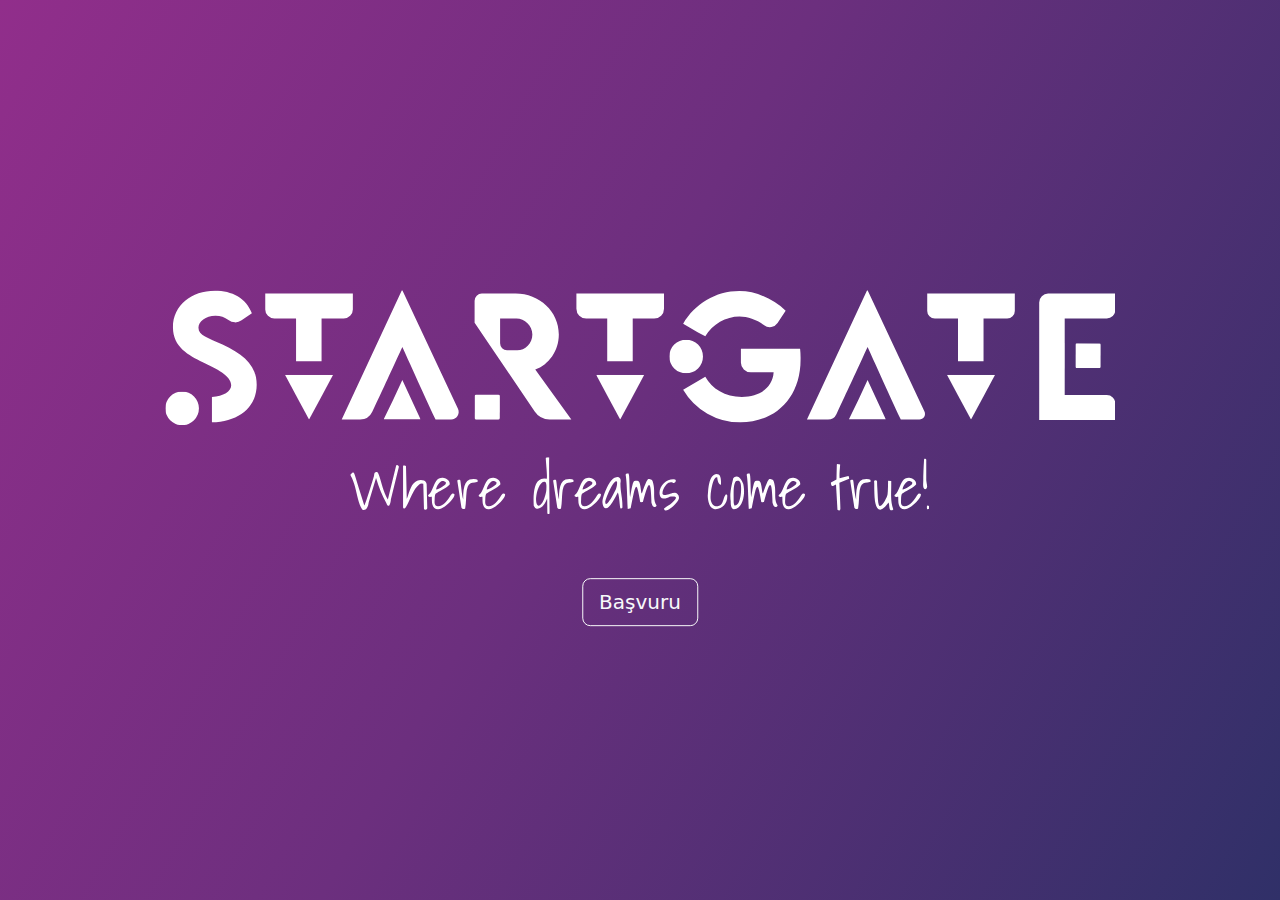
==== index.html @ b7eb3c75 "first update" ====
<!DOCTYPE html>
<html lang="en">
<head>
    <meta charset="UTF-8">
    <meta http-equiv="X-UA-Compatible" content="IE=edge">
    <meta name="viewport" content="width=device-width, initial-scale=1.0">
    <title>StartGate</title>
    <link rel="stylesheet" href="/assest/css/boostrap/bootstrap.min.css">
    <link rel="stylesheet" href="/style.css">
    <link rel="stylesheet" href="assest/js/boostrap/bootstrap.min.js">
</head>
<body>
    <div class="container-fluid">
        <div class="position-absolute top-50 start-50 translate-middle text-center">
            <div class="col p-3"><img src="/assest/image/Logo.svg" alt=""></div>
            <div class="col p-3"><img src="/assest/image/dream-come-true.svg" alt=""></div>
            <div class="col pt-5"><button type="button" class="btn btn-outline-light btn-lg" onclick="window.location.href='/form-page.html'">Başvuru</button></div>
        </div>
        
    </div>
    
</body>
</html>
---- style.css ----
*{
    margin: 0;
    padding: 0;
}

body{
    background: transparent linear-gradient(119deg, rgba(145, 46, 139, 1) 0%, rgba(108, 47, 126, 1) 46%, rgba(48, 48, 104, 1) 100%) 0% 0% no-repeat padding-box;
    width: 100%;
    height: 100vh;
}

.blur{
    background: rgba(255, 255, 255, 0.21)
}
.text-purple{
    color: purple;
}
.logo{
    left: 20%;
}
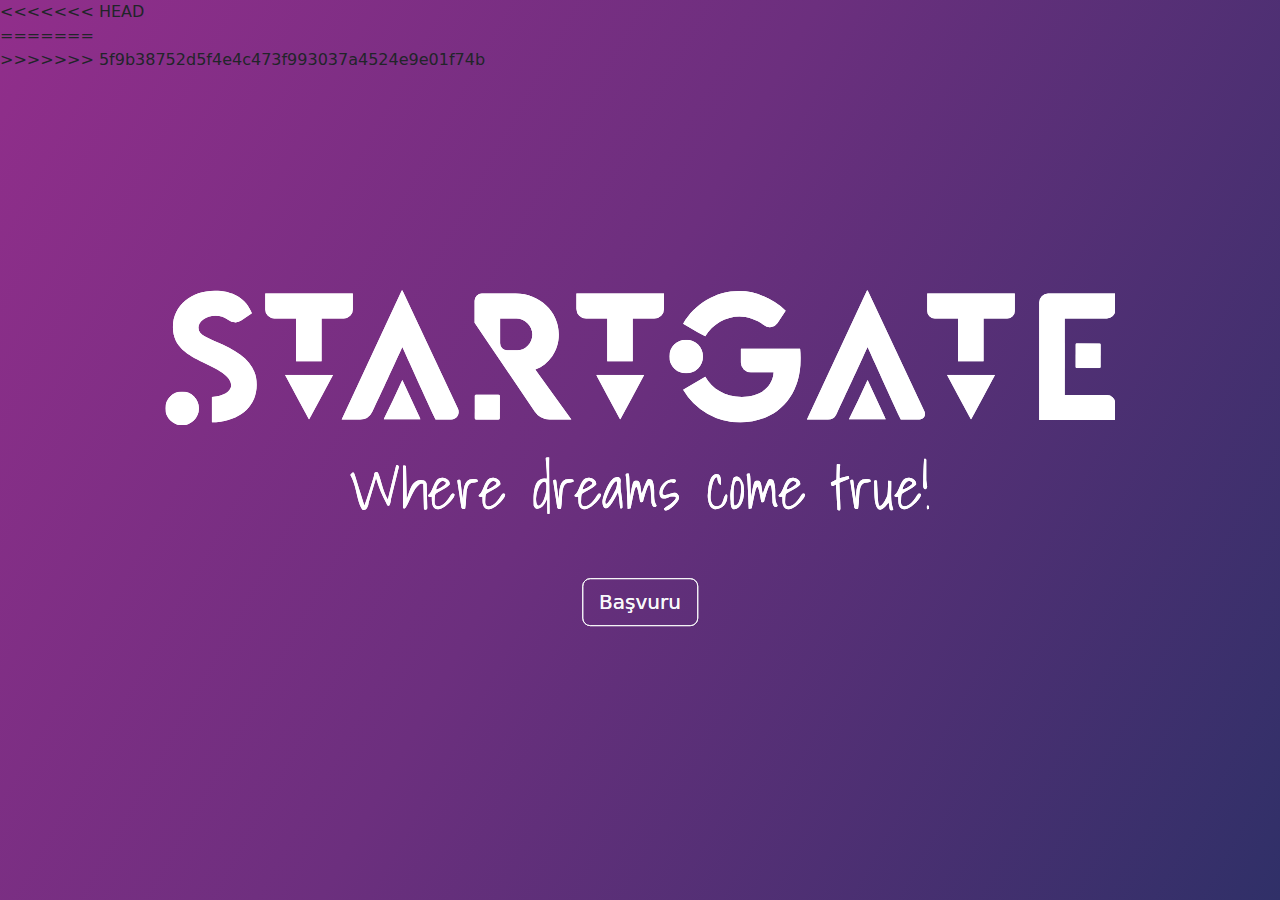
==== commit 68536baa: "TERMNAL" ====
--- a/index.html
+++ b/index.html
@@ -1,3 +1,4 @@
+<<<<<<< HEAD
 <!DOCTYPE html>
 <html lang="en">
 <head>
@@ -20,4 +21,28 @@
     </div>
     
 </body>
+=======
+<!DOCTYPE html>
+<html lang="en">
+<head>
+    <meta charset="UTF-8">
+    <meta http-equiv="X-UA-Compatible" content="IE=edge">
+    <meta name="viewport" content="width=device-width, initial-scale=1.0">
+    <title>StartGate</title>
+    <link rel="stylesheet" href="/assest/css/boostrap/bootstrap.min.css">
+    <link rel="stylesheet" href="/style.css">
+    <link rel="stylesheet" href="assest/js/boostrap/bootstrap.min.js">
+</head>
+<body>
+    <div class="container-fluid">
+        <div class="position-absolute top-50 start-50 translate-middle text-center">
+            <div class="col p-3"><img src="/assest/image/Logo.svg" alt=""></div>
+            <div class="col p-3"><img src="/assest/image/dream-come-true.svg" alt=""></div>
+            <div class="col pt-5"><button type="button" class="btn btn-outline-light btn-lg" onclick="window.location.href='/form-page.html'">Başvuru</button></div>
+        </div>
+        
+    </div>
+    
+</body>
+>>>>>>> 5f9b38752d5f4e4c473f993037a4524e9e01f74b
 </html>--- a/style.css
+++ b/style.css
@@ -14,7 +14,4 @@
 }
 .text-purple{
     color: purple;
-}
-.logo{
-    left: 20%;
 }--- a/style.css
+++ b/style.css
@@ -14,7 +14,4 @@
 }
 .text-purple{
     color: purple;
-}
-.logo{
-    left: 20%;
 }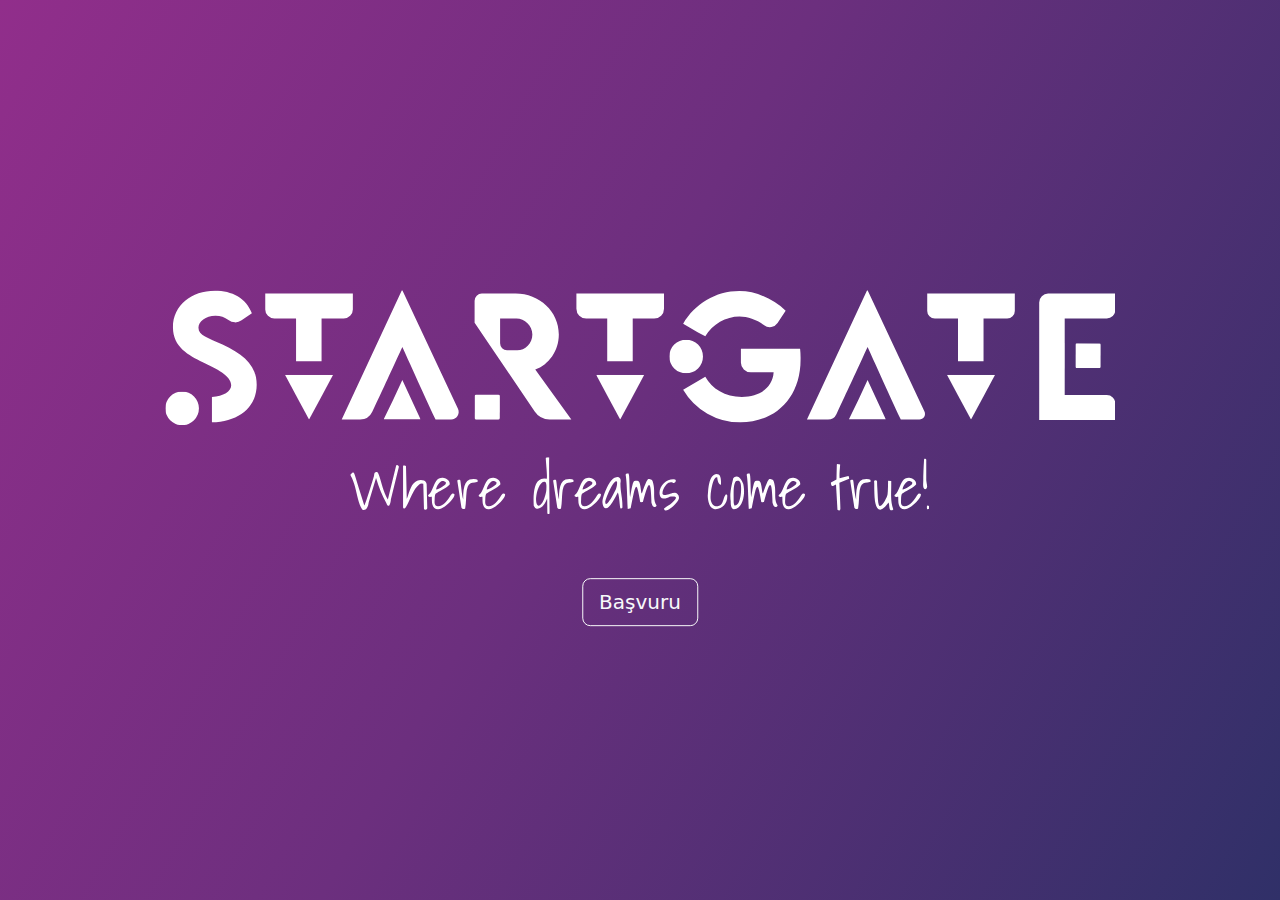
==== commit ecb12b8d: "update" ====
--- a/index.html
+++ b/index.html
@@ -1,4 +1,3 @@
-<<<<<<< HEAD
 <!DOCTYPE html>
 <html lang="en">
 <head>
@@ -21,28 +20,4 @@
     </div>
     
 </body>
-=======
-<!DOCTYPE html>
-<html lang="en">
-<head>
-    <meta charset="UTF-8">
-    <meta http-equiv="X-UA-Compatible" content="IE=edge">
-    <meta name="viewport" content="width=device-width, initial-scale=1.0">
-    <title>StartGate</title>
-    <link rel="stylesheet" href="/assest/css/boostrap/bootstrap.min.css">
-    <link rel="stylesheet" href="/style.css">
-    <link rel="stylesheet" href="assest/js/boostrap/bootstrap.min.js">
-</head>
-<body>
-    <div class="container-fluid">
-        <div class="position-absolute top-50 start-50 translate-middle text-center">
-            <div class="col p-3"><img src="/assest/image/Logo.svg" alt=""></div>
-            <div class="col p-3"><img src="/assest/image/dream-come-true.svg" alt=""></div>
-            <div class="col pt-5"><button type="button" class="btn btn-outline-light btn-lg" onclick="window.location.href='/form-page.html'">Başvuru</button></div>
-        </div>
-        
-    </div>
-    
-</body>
->>>>>>> 5f9b38752d5f4e4c473f993037a4524e9e01f74b
 </html>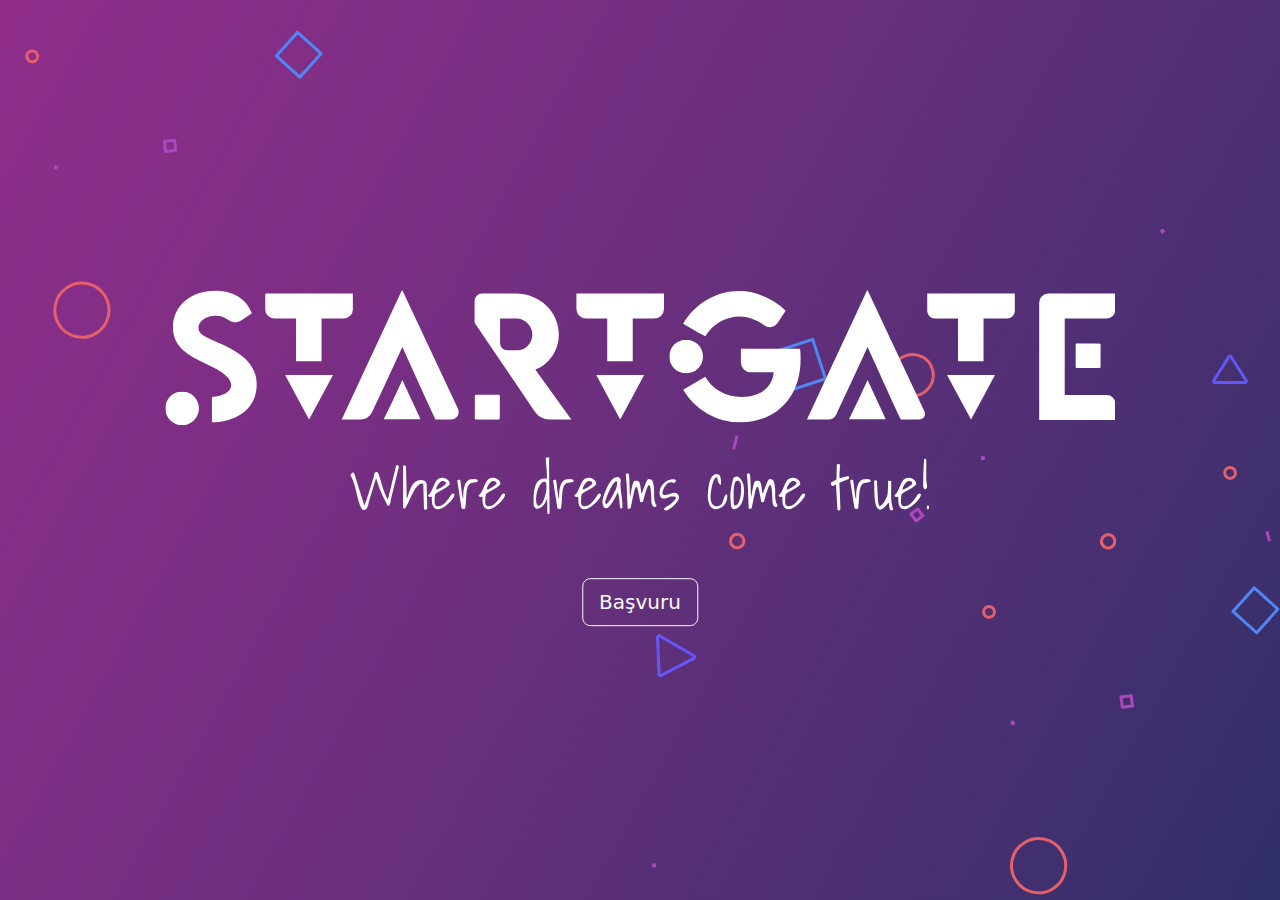
==== commit 2246d679: "UPDATE" ====
--- a/index.html
+++ b/index.html
@@ -10,7 +10,9 @@
     <link rel="stylesheet" href="assest/js/boostrap/bootstrap.min.js">
 </head>
 <body>
-    <div class="container-fluid">
+    <div class="container">
+        <div class="position-absolute top-0 start-0 translate-middle"><img src="/assest/image/Group 8206.svg" alt=""></div>
+        <div class="position-absolute bottom-0 end-0"><img src="/assest/image/Group 8355.svg" alt=""></div>
         <div class="position-absolute top-50 start-50 translate-middle text-center">
             <div class="col p-3"><img src="/assest/image/Logo.svg" alt=""></div>
             <div class="col p-3"><img src="/assest/image/dream-come-true.svg" alt=""></div>
--- a/style.css
+++ b/style.css
@@ -6,12 +6,27 @@
 body{
     background: transparent linear-gradient(119deg, rgba(145, 46, 139, 1) 0%, rgba(108, 47, 126, 1) 46%, rgba(48, 48, 104, 1) 100%) 0% 0% no-repeat padding-box;
     width: 100%;
-    height: 100vh;
+    min-height: 100vh;
+  
 }
 
 .blur{
-    background: rgba(255, 255, 255, 0.21)
+    box-shadow: none !important;
+    background: rgba(255, 255, 255, 0.21) !important;
+    border: none !important;
+    color: #fff;
 }
 .text-purple{
     color: purple;
+}
+
+.form-control:focus{
+    box-shadow: none !important;
+    box-shadow: rgba(255, 255, 255, 0.21) !important;
+    background: rgba(255, 255, 255, 0.21) !important;
+    border: 2px solid rgba(255, 255, 255, 0.21) !important;
+}
+::placeholder{
+    color: #fff !important;
+    
 }